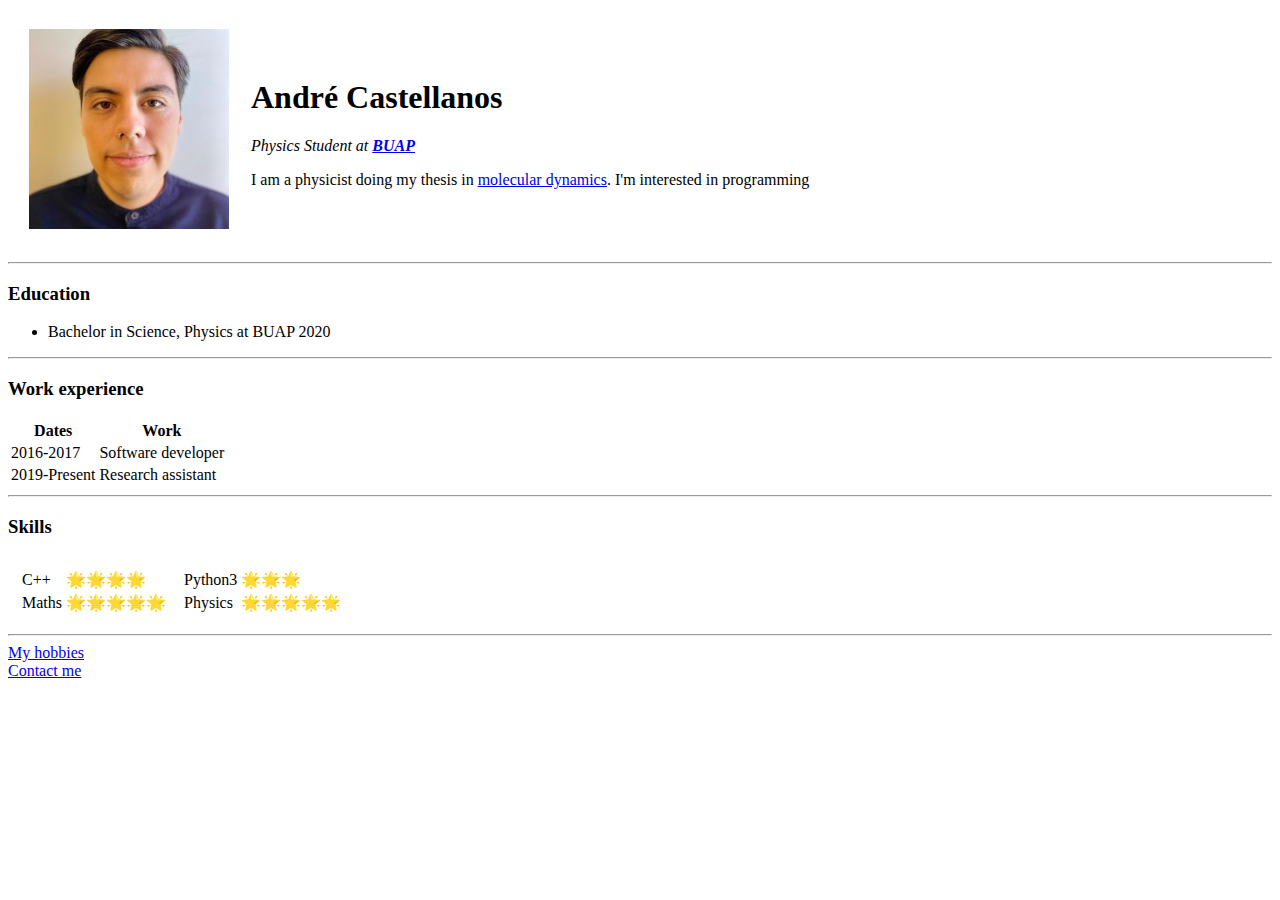
==== index.html @ ab7dbd69 "Added initial cv website files" ====
<!DOCTYPE html>
<html lang="en" dir="ltr">

<head>
  <meta charset="utf-8">
  <title>André's Personal Site</title>
</head>

<body>
  <table cellspacing="20">
    <tbody>
      <tr>
        <td><img src="profile_picture.jpeg" alt="Andre Profile Image"></td>
        <td>  <h1>André Castellanos</h1>
          <em><p>Physics Student at <strong><a href="https://www.buap.mx/">BUAP</a></strong></p></em>
          <p>I am a physicist doing my thesis in <a href="http://www.sklogwiki.org/SklogWiki/index.php/Molecular_dynamics">molecular dynamics</a>. I'm interested in programming</p>
        </td>
      </tr>
    </tbody>
  </table>
  <hr>
  <h3>Education</h3>
  <ul>
    <li>Bachelor in Science, Physics at BUAP 2020</li>
  </ul>
  <hr>
  <h3>Work experience</h3>
  <table>
    <thead>
      <tr>
        <th>Dates</th>
        <th>Work</th>
      </tr>
    </thead>
    <tbody>
      <tr>
        <td>2016-2017</td>
        <td>Software developer</td>
      </tr>
      <tr>
        <td>2019-Present</td>
        <td>Research assistant</td>
      </tr>
    </tbody>
    <tfoot>

    </tfoot>
  </table>
  <hr>
  <h3>Skills</h3>
  <table cellspacing="10">
    <tbody>
      <tr>
        <td>
          <table>
            <tr>
              <td>C++</td>
              <td>🌟🌟🌟🌟</td>
            </tr>
            <tr>
              <td>Maths</td>
              <td>🌟🌟🌟🌟🌟</td>
            </tr>
          </table>
        </td>
        <td>
          <table>
            <tr>
              <td>Python3</td>
              <td>🌟🌟🌟</td>
            </tr>
            <tr>
              <td>Physics</td>
              <td>🌟🌟🌟🌟🌟</td>
            </tr>
          </table>
        </td>
      </tr>
    </tbody>
  </table>
  <hr>
  <a href="hobbies.html">My hobbies</a>
  <br>
  <a href="contact.html">Contact me</a>
</body>

</html>
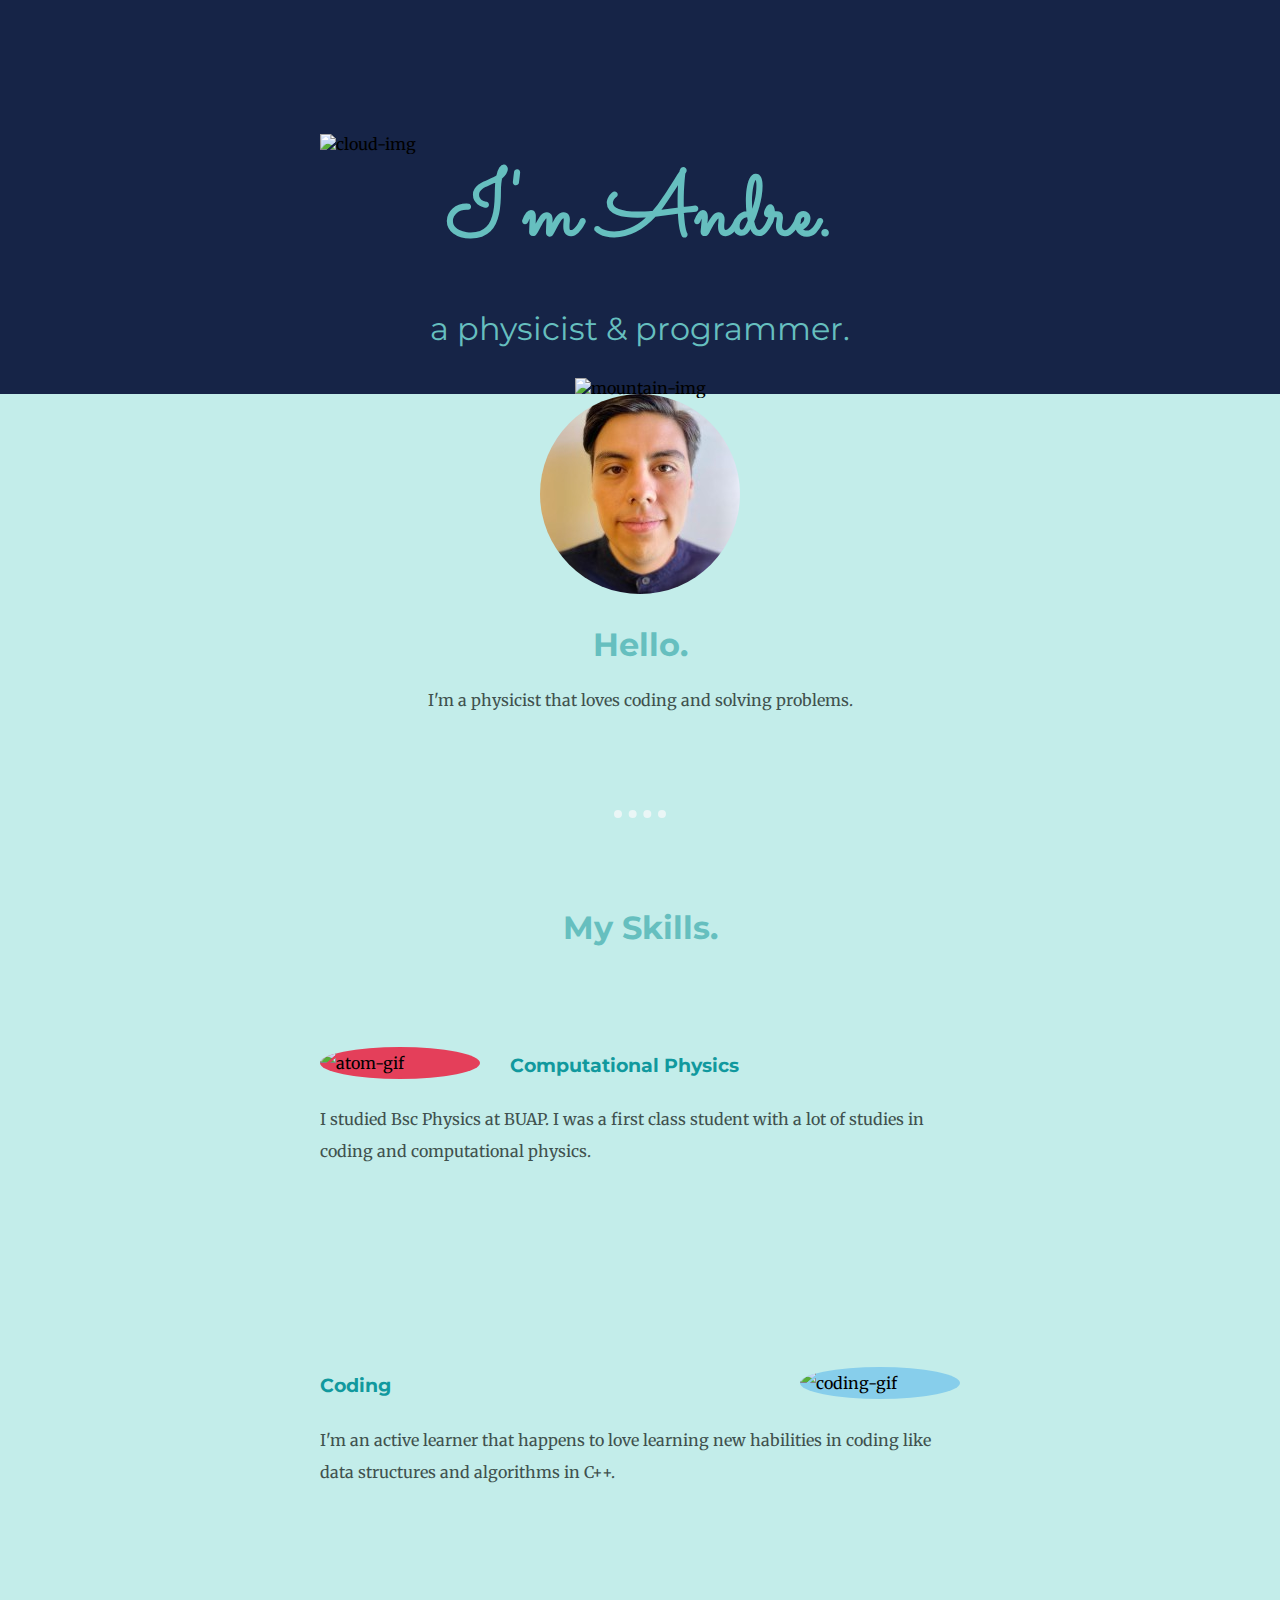
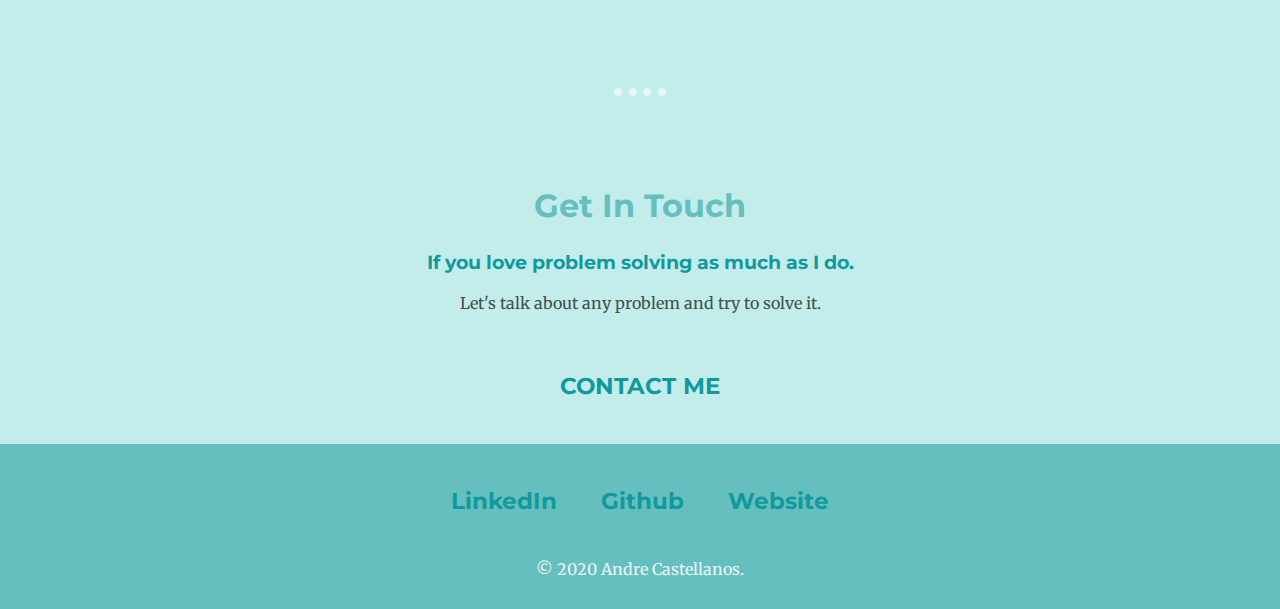
==== commit bbf22e8f: "new css style" ====
--- a/index.html
+++ b/index.html
@@ -3,85 +3,59 @@
 
 <head>
   <meta charset="utf-8">
-  <title>André's Personal Site</title>
+  <title>André Castellanos</title>
+  <link rel="stylesheet" href="css/styles.css">
+  <link rel="icon" href="images/favicon.ico">
+  <link href="https://fonts.googleapis.com/css?family=Merriweather|Montserrat|Sacramento&display=swap" rel="stylesheet">
 </head>
 
 <body>
-  <table cellspacing="20">
-    <tbody>
-      <tr>
-        <td><img src="profile_picture.jpeg" alt="Andre Profile Image"></td>
-        <td>  <h1>André Castellanos</h1>
-          <em><p>Physics Student at <strong><a href="https://www.buap.mx/">BUAP</a></strong></p></em>
-          <p>I am a physicist doing my thesis in <a href="http://www.sklogwiki.org/SklogWiki/index.php/Molecular_dynamics">molecular dynamics</a>. I'm interested in programming</p>
-        </td>
-      </tr>
-    </tbody>
-  </table>
-  <hr>
-  <h3>Education</h3>
-  <ul>
-    <li>Bachelor in Science, Physics at BUAP 2020</li>
-  </ul>
-  <hr>
-  <h3>Work experience</h3>
-  <table>
-    <thead>
-      <tr>
-        <th>Dates</th>
-        <th>Work</th>
-      </tr>
-    </thead>
-    <tbody>
-      <tr>
-        <td>2016-2017</td>
-        <td>Software developer</td>
-      </tr>
-      <tr>
-        <td>2019-Present</td>
-        <td>Research assistant</td>
-      </tr>
-    </tbody>
-    <tfoot>
 
-    </tfoot>
-  </table>
-  <hr>
-  <h3>Skills</h3>
-  <table cellspacing="10">
-    <tbody>
-      <tr>
-        <td>
-          <table>
-            <tr>
-              <td>C++</td>
-              <td>🌟🌟🌟🌟</td>
-            </tr>
-            <tr>
-              <td>Maths</td>
-              <td>🌟🌟🌟🌟🌟</td>
-            </tr>
-          </table>
-        </td>
-        <td>
-          <table>
-            <tr>
-              <td>Python3</td>
-              <td>🌟🌟🌟</td>
-            </tr>
-            <tr>
-              <td>Physics</td>
-              <td>🌟🌟🌟🌟🌟</td>
-            </tr>
-          </table>
-        </td>
-      </tr>
-    </tbody>
-  </table>
-  <hr>
-  <a href="hobbies.html">My hobbies</a>
-  <br>
-  <a href="contact.html">Contact me</a>
+  <div class="top-container">
+    <img class="top-cloud" src="images/cloud.png" alt="cloud-img">
+    <h1>I'm Andre.</h1>
+    <h2 class="a-description">a physicist & programmer.</h2>
+    <img class="bottom-cloud" src="images/cloud.png" alt="cloud-img">
+    <img class="mountain-img"src="images/mountain.png" alt="mountain-img">
+  </div>
+
+  <div class="middle-container">
+    <div class="profile">
+      <img src="images/profile_picture.jpeg" alt="img-profile" style="border-radius: 50%;">
+      <h2>Hello.</h2>
+      <p class="top-description">I'm a physicist that loves coding and solving problems.</p>
+    </div>
+    <hr>
+    <div class="skills">
+      <h2>My Skills.</h2>
+      <div class="skill-row">
+        <img class="gif-atom" src="images/atom.gif" alt="atom-gif">
+        <h3>Computational Physics</h3>
+        <p>I studied Bsc Physics at BUAP. I was a first class student with a lot of studies in coding and computational physics.</p>
+      </div>
+      <div class="skill-row">
+        <img class="gif-coding" src="images/coding.gif" alt="coding-gif">
+        <h3>Coding</h3>
+        <p>I'm an active learner that happens to love learning new habilities in coding like data structures and algorithms in C++.</p>
+      </div>
+    </div>
+    <hr>
+    <div class="contact-me">
+      <h2>Get In Touch</h2>
+      <h3>If you love problem solving as much as I do.</h3>
+      <p>Let's talk about any problem and try to solve it.</p>
+      <a class="btn" href="mailto:acastellanos@gmail.com">CONTACT ME</a>
+    </div>
+  </div>
+
+
+  <div class="bottom-container">
+    <a class="footer-link" href="https://www.linkedin.com/in/acastellanos95/">LinkedIn</a>
+    <a class="footer-link" href="https://github.com/acastellanos95">Github</a>
+    <a class="footer-link" href="https://acastellanos95.github.io/my-personal-site/">Website</a>
+    <p>© 2020 Andre Castellanos.</p>
+  </div>
+
 </body>
 
 </html>
--- a/css/styles.css
+++ b/css/styles.css
@@ -0,0 +1,149 @@
+body {
+  margin: 0;
+  text-align: center;
+  font-family: 'Merriweather', serif;
+}
+
+p {
+  color: #40514E;
+}
+
+h1 {
+  margin: 50px auto 0;
+  font-family: 'Sacramento', cursive;
+  font-size: 5.625rem;
+  color: #66bfbf;
+}
+
+h2 {
+  font-family: 'Montserrat', sans-serif;
+  font-size: 2rem;
+  color: #66bfbf;
+}
+
+h3 {
+  font-family: 'Montserrat', sans-serif;
+  color: #11999E;
+}
+a {
+  color: #11999E;
+  text-decoration: none;
+  font-weight: bold;
+  line-height: 5;
+  padding: 0 20px 0;
+  font-family: 'Montserrat', sans-serif;
+  font-size: 23px;
+}
+
+.a-description {
+  font-weight: normal;
+}
+
+.gif-atom {
+  background-color: #e43f5a;
+  border-radius: 50%;
+  width: 25%;
+  float: left;
+  margin-right: 30px;
+}
+
+.gif-coding {
+  background-color: skyblue;
+  border-radius: 50%;
+  width: 25%;
+  float: right;
+  margin-left: 30px;
+}
+
+.top-container {
+  background-color: #162447;
+  position: relative;
+  padding-top: 100px;
+}
+
+.middle-container {
+  background-color: #c3edea;
+}
+
+.bottom-container {
+  background-color: #66bfbf;
+}
+
+.bottom-container p {
+  color: #EAF6F6;
+  margin: 0;
+  padding-bottom: 30px;
+}
+
+hr {
+  margin-top: 100px;
+  margin-bottom: 90px;
+  border-style: dotted none none none;
+  border-top-width: 8px;
+  border-color: #EAF6F6;
+  width: 4%;
+}
+
+.skill-row {
+  width: 50%;
+  margin: 100px auto 200px;
+  text-align: left;
+  line-height: 2;
+}
+
+.pro {
+  text-decoration: underline;
+}
+
+.bottom-cloud {
+  position: absolute;
+  left: 20em;
+  bottom: 15em;
+}
+
+.top-cloud {
+  position: absolute;
+  right: 35%;
+  top: 10%;
+  display: none;
+}
+
+.mountain-img {
+  position: relative;
+  top: 4px;
+}
+
+.btn {
+   background: #C3EDEA;
+   background-image: -webkit-linear-gradient(top, #C3EDEA, #66BFBF);
+   background-image: -moz-linear-gradient(top, #C3EDEA, #66BFBF);
+   background-image: -ms-linear-gradient(top, #C3EDEA, #66BFBF);
+   background-image: -o-linear-gradient(top, #C3EDEA, #66BFBF);
+   background-image: linear-gradient(to bottom, #C3EDEA, #66BFBF);
+   -webkit-border-radius: 20px;
+   -moz-border-radius: 20px;
+   border-radius: 20px;
+   color: #FFFFFF;
+   font-family: Open Sans;
+   font-size: 40px;
+   font-weight: 100;
+   padding: 29px;
+   text-decoration: none;
+   display: inline-block;
+   cursor: pointer;
+   text-align: center;
+}
+
+.btn:hover {
+   border: solid #FFFFFF 1px;
+   background: #66BFBF;
+   background-image: -webkit-linear-gradient(top, #66BFBF, #C3EDEA);
+   background-image: -moz-linear-gradient(top, #66BFBF, #C3EDEA);
+   background-image: -ms-linear-gradient(top, #66BFBF, #C3EDEA);
+   background-image: -o-linear-gradient(top, #66BFBF, #C3EDEA);
+   background-image: linear-gradient(to bottom, #66BFBF, #C3EDEA);
+   -webkit-border-radius: 20px;
+   -moz-border-radius: 20px;
+   border-radius: 20px;
+   text-decoration: none;
+}
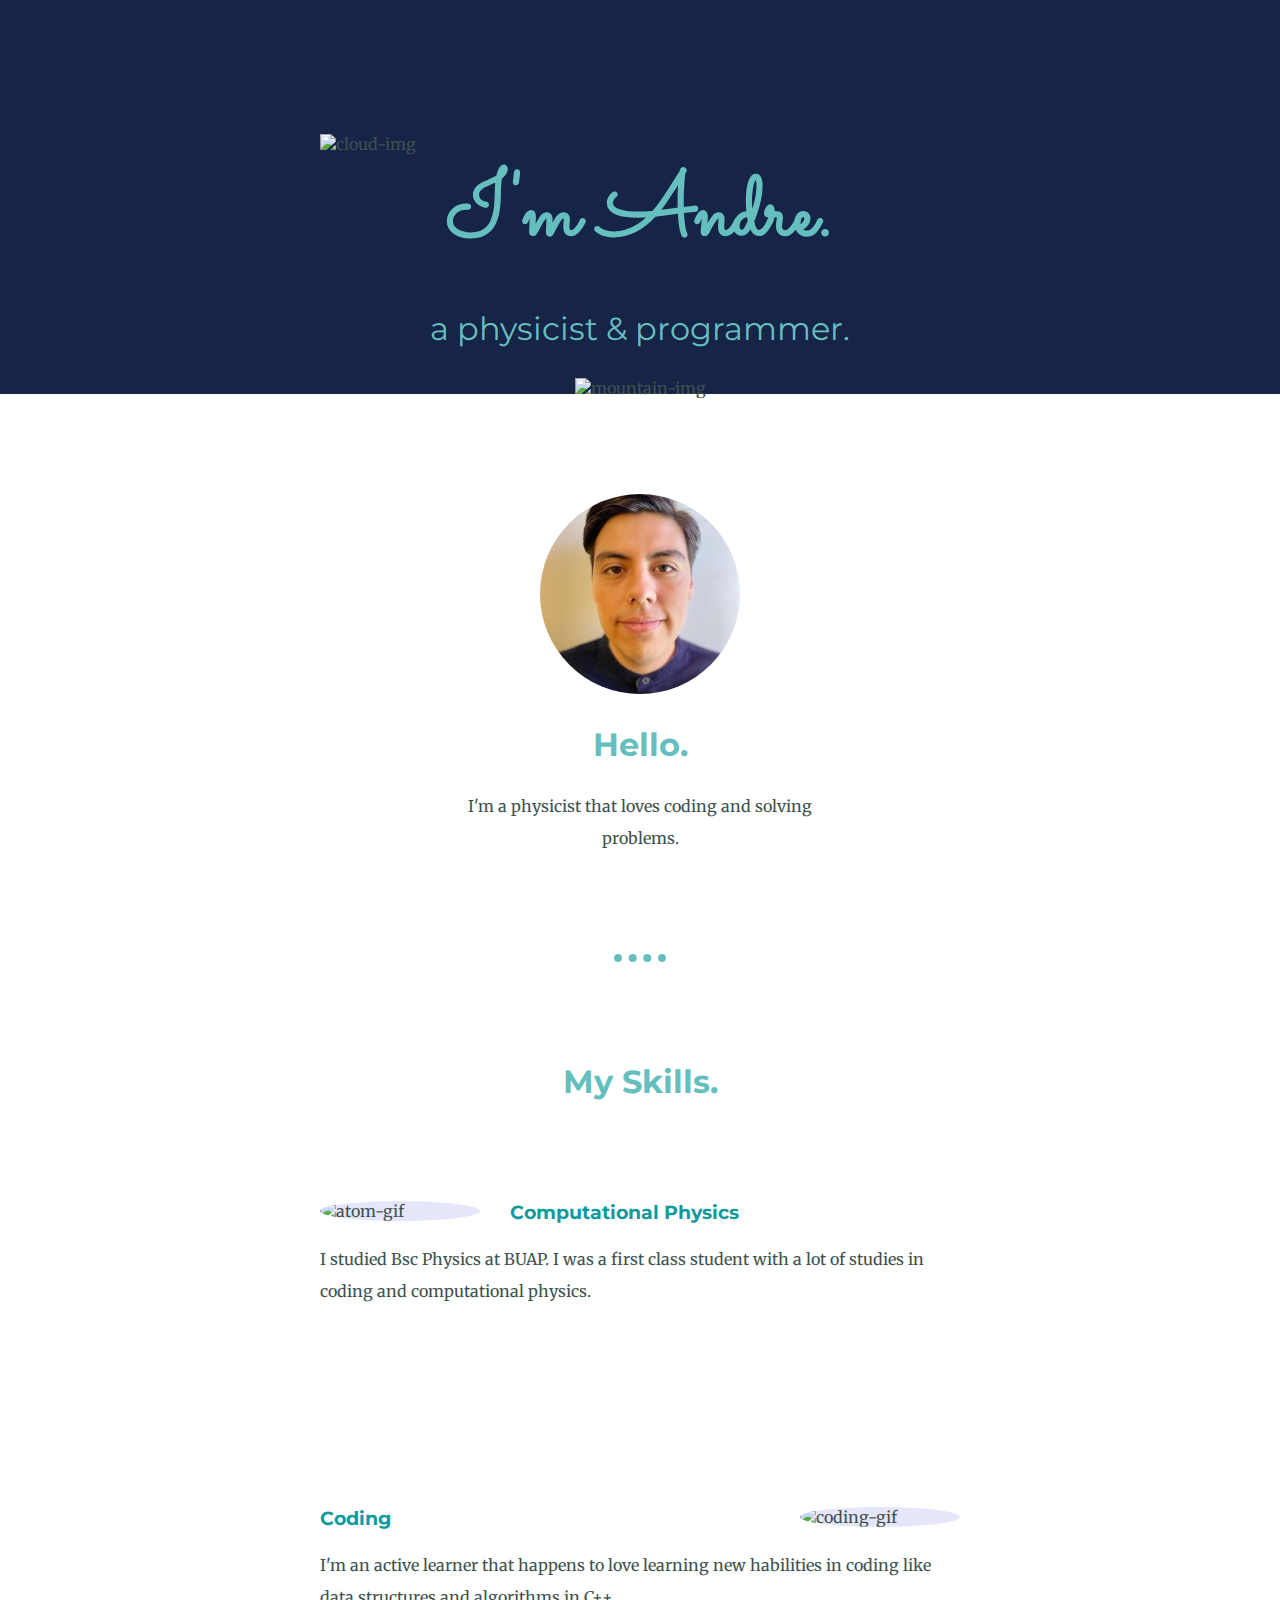
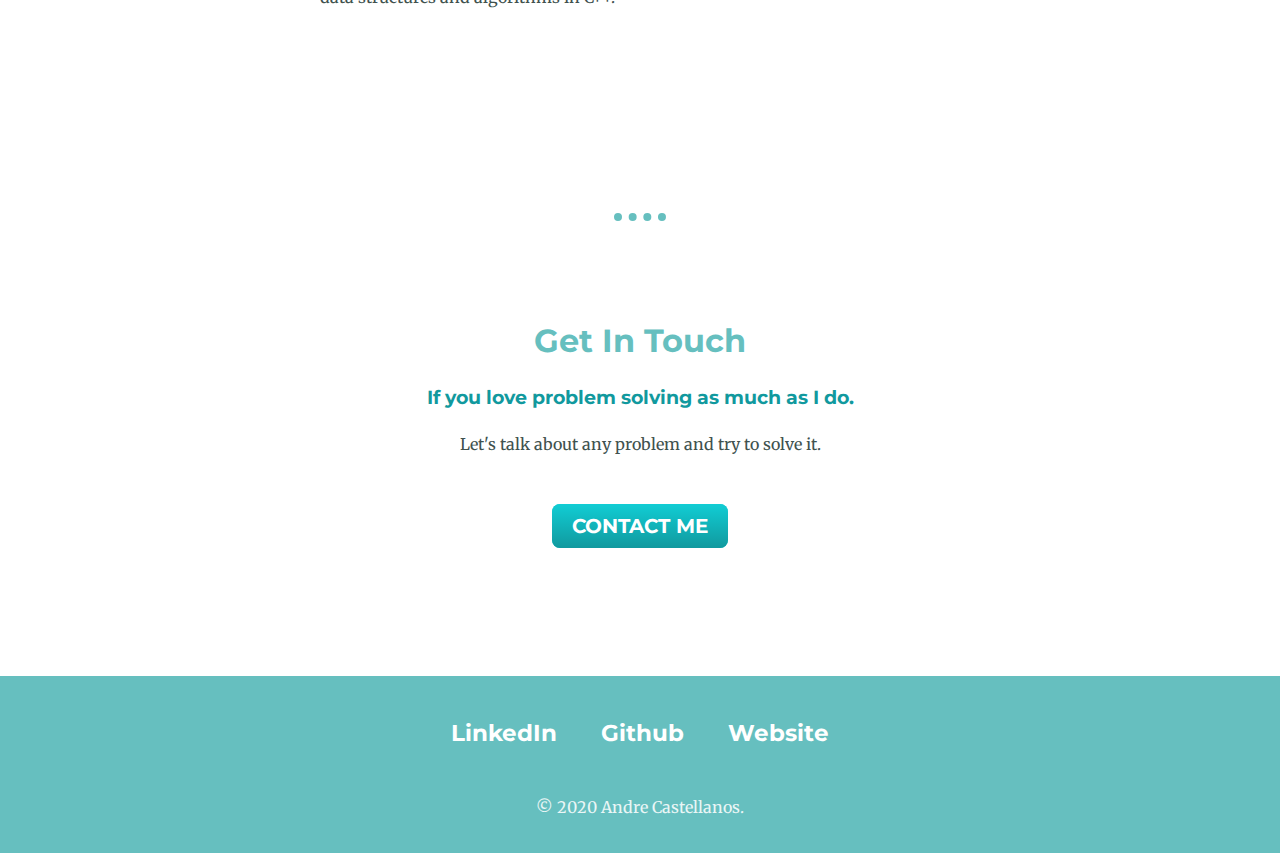
==== commit 04cf8cad: "new css style and new colors" ====
--- a/index.html
+++ b/index.html
@@ -21,7 +21,7 @@
 
   <div class="middle-container">
     <div class="profile">
-      <img src="images/profile_picture.jpeg" alt="img-profile" style="border-radius: 50%;">
+      <img class="profile-picture" src="images/profile_picture.jpeg" alt="img-profile" style="border-radius: 50%;">
       <h2>Hello.</h2>
       <p class="top-description">I'm a physicist that loves coding and solving problems.</p>
     </div>
--- a/css/styles.css
+++ b/css/styles.css
@@ -1,11 +1,17 @@
 body {
   margin: 0;
+  color: #40514E;
   text-align: center;
   font-family: 'Merriweather', serif;
 }
 
+.top-description {
+  width: 30%;
+  margin: auto;
+}
+
 p {
-  color: #40514E;
+  line-height: 2;
 }
 
 h1 {
@@ -40,7 +46,7 @@
 }
 
 .gif-atom {
-  background-color: #e43f5a;
+  background-color: lavender;
   border-radius: 50%;
   width: 25%;
   float: left;
@@ -48,7 +54,7 @@
 }
 
 .gif-coding {
-  background-color: skyblue;
+  background-color: lavender;
   border-radius: 50%;
   width: 25%;
   float: right;
@@ -62,11 +68,16 @@
 }
 
 .middle-container {
-  background-color: #c3edea;
+  padding: 100px 0;
+  background-color: white;
 }
 
 .bottom-container {
   background-color: #66bfbf;
+}
+
+.bottom-container a{
+  color: white;
 }
 
 .bottom-container p {
@@ -77,10 +88,10 @@
 
 hr {
   margin-top: 100px;
-  margin-bottom: 90px;
+  margin-bottom: 100px;
   border-style: dotted none none none;
   border-top-width: 8px;
-  border-color: #EAF6F6;
+  border-color: #66bfbf;
   width: 4%;
 }
 
@@ -88,7 +99,6 @@
   width: 50%;
   margin: 100px auto 200px;
   text-align: left;
-  line-height: 2;
 }
 
 .pro {
@@ -114,36 +124,28 @@
 }
 
 .btn {
-   background: #C3EDEA;
-   background-image: -webkit-linear-gradient(top, #C3EDEA, #66BFBF);
-   background-image: -moz-linear-gradient(top, #C3EDEA, #66BFBF);
-   background-image: -ms-linear-gradient(top, #C3EDEA, #66BFBF);
-   background-image: -o-linear-gradient(top, #C3EDEA, #66BFBF);
-   background-image: linear-gradient(to bottom, #C3EDEA, #66BFBF);
-   -webkit-border-radius: 20px;
-   -moz-border-radius: 20px;
-   border-radius: 20px;
-   color: #FFFFFF;
-   font-family: Open Sans;
-   font-size: 40px;
-   font-weight: 100;
-   padding: 29px;
-   text-decoration: none;
-   display: inline-block;
-   cursor: pointer;
-   text-align: center;
+  background: #11cdd4;
+  background-image: -webkit-linear-gradient(top, #11cdd4, #11999e);
+  background-image: -moz-linear-gradient(top, #11cdd4, #11999e);
+  background-image: -ms-linear-gradient(top, #11cdd4, #11999e);
+  background-image: -o-linear-gradient(top, #11cdd4, #11999e);
+  background-image: linear-gradient(to bottom, #11cdd4, #11999e);
+  -webkit-border-radius: 8;
+  -moz-border-radius: 8;
+  border-radius: 8px;
+  font-family: 'Montserrat', sans-serif;
+  color: #ffffff;
+  font-size: 20px;
+  padding: 10px 20px 10px 20px;
+  text-decoration: none;
 }
 
 .btn:hover {
-   border: solid #FFFFFF 1px;
-   background: #66BFBF;
-   background-image: -webkit-linear-gradient(top, #66BFBF, #C3EDEA);
-   background-image: -moz-linear-gradient(top, #66BFBF, #C3EDEA);
-   background-image: -ms-linear-gradient(top, #66BFBF, #C3EDEA);
-   background-image: -o-linear-gradient(top, #66BFBF, #C3EDEA);
-   background-image: linear-gradient(to bottom, #66BFBF, #C3EDEA);
-   -webkit-border-radius: 20px;
-   -moz-border-radius: 20px;
-   border-radius: 20px;
-   text-decoration: none;
+  background: #30e3cb;
+  background-image: -webkit-linear-gradient(top, #30e3cb, #2bc4ad);
+  background-image: -moz-linear-gradient(top, #30e3cb, #2bc4ad);
+  background-image: -ms-linear-gradient(top, #30e3cb, #2bc4ad);
+  background-image: -o-linear-gradient(top, #30e3cb, #2bc4ad);
+  background-image: linear-gradient(to bottom, #30e3cb, #2bc4ad);
+  text-decoration: none;
 }
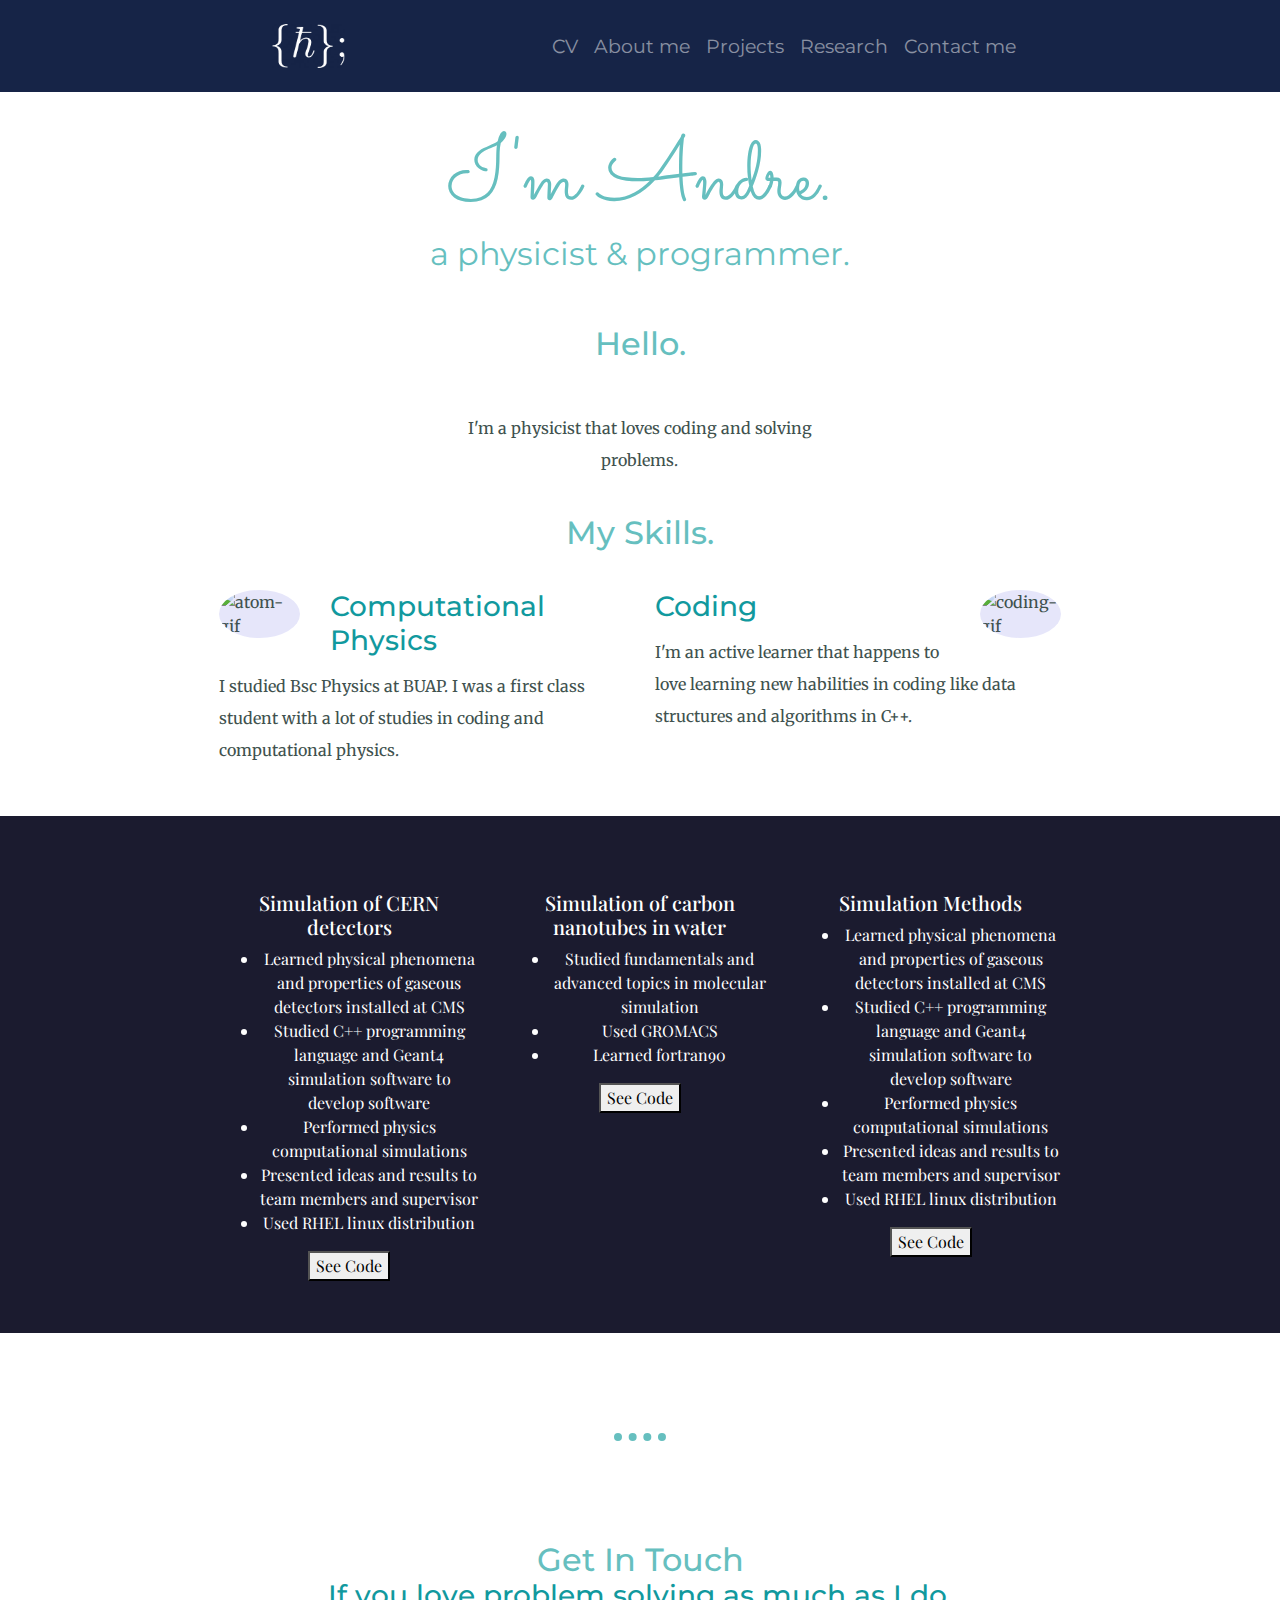
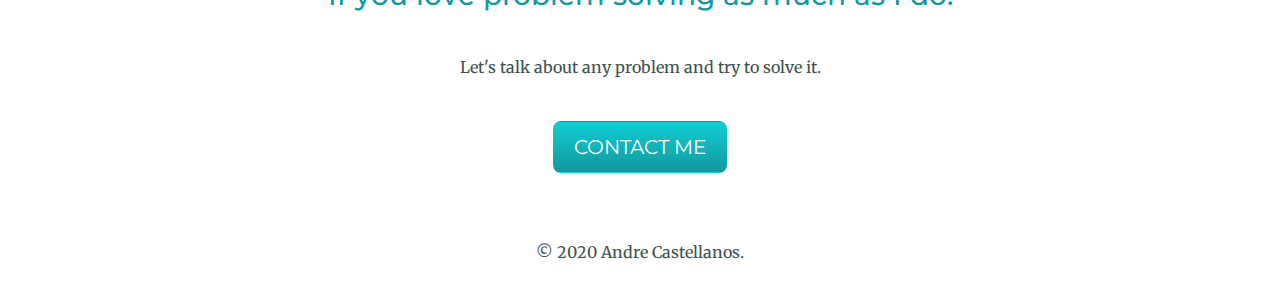
==== commit 6231259b: "new navbar fixed on top" ====
--- a/index.html
+++ b/index.html
@@ -4,41 +4,155 @@
 <head>
   <meta charset="utf-8">
   <title>André Castellanos</title>
+  <!-- bootstrap CSS -->
+  <link rel="stylesheet" href="https://stackpath.bootstrapcdn.com/bootstrap/4.4.1/css/bootstrap.min.css" integrity="sha384-Vkoo8x4CGsO3+Hhxv8T/Q5PaXtkKtu6ug5TOeNV6gBiFeWPGFN9MuhOf23Q9Ifjh" crossorigin="anonymous">
+  <!-- my CSS -->
   <link rel="stylesheet" href="css/styles.css">
+  <!-- my favicon -->
   <link rel="icon" href="images/favicon.ico">
+  <!-- google fonts -->
   <link href="https://fonts.googleapis.com/css?family=Merriweather|Montserrat|Sacramento&display=swap" rel="stylesheet">
+  <link href="https://fonts.googleapis.com/css?family=Playfair+Display&display=swap" rel="stylesheet">
 </head>
 
 <body>
 
-  <div class="top-container">
-    <img class="top-cloud" src="images/cloud.png" alt="cloud-img">
-    <h1>I'm Andre.</h1>
-    <h2 class="a-description">a physicist & programmer.</h2>
-    <img class="bottom-cloud" src="images/cloud.png" alt="cloud-img">
-    <img class="mountain-img"src="images/mountain.png" alt="mountain-img">
-  </div>
+      <nav class="navbar navbar-expand-lg navbar-dark ml-0 fixed-top">
 
-  <div class="middle-container">
+        <a class="navbar-brand" href="index.html">
+          <img src="images/logo.png" alt="logo-image" id="logo-img">
+        </a>
+
+        <button class="navbar-toggler" type="button" data-toggle="collapse" data-target="#navbarpage">
+            <span class="navbar-toggler-icon"></span>
+        </button>
+
+        <div class="collapse navbar-collapse" id="navbarpage">
+
+          <ul class="navbar-nav ml-auto">
+            <li class="nav-item">
+              <a class="nav-link" href="https://drive.google.com/file/d/1sCHyJpq87VKnGW3nmhM01ti48QiJ2Z1y/view?usp=sharing" target="_blank">CV</a>
+            </li>
+            <li class="nav-item">
+              <a class="nav-link" href="#about-me">About me</a>
+            </li>
+            <li class="nav-item">
+              <a class="nav-link" href="#projects">Projects</a>
+            </li>
+            <li class="nav-item">
+              <a class="nav-link" href="">Research</a>
+            </li>
+            <li class="nav-item">
+              <a class="nav-link" href="">Contact me</a>
+            </li>
+          </ul>
+
+        </div>
+      </nav>
+
+
+    <div class="container-fluid">
+      <h1>I'm Andre.</h1>
+      <h2 class="a-description">a physicist & programmer.</h2>
+    </div>
+
+
+  <section id="about-me">
     <div class="profile">
-      <img class="profile-picture" src="images/profile_picture.jpeg" alt="img-profile" style="border-radius: 50%;">
       <h2>Hello.</h2>
       <p class="top-description">I'm a physicist that loves coding and solving problems.</p>
     </div>
-    <hr>
-    <div class="skills">
-      <h2>My Skills.</h2>
-      <div class="skill-row">
-        <img class="gif-atom" src="images/atom.gif" alt="atom-gif">
-        <h3>Computational Physics</h3>
-        <p>I studied Bsc Physics at BUAP. I was a first class student with a lot of studies in coding and computational physics.</p>
+    <div class="container-fluid">
+      <div class="row">
+        <div class="col-lg-12 skills-heading">
+          <h2>My Skills.</h2>
+        </div>
       </div>
-      <div class="skill-row">
-        <img class="gif-coding" src="images/coding.gif" alt="coding-gif">
-        <h3>Coding</h3>
-        <p>I'm an active learner that happens to love learning new habilities in coding like data structures and algorithms in C++.</p>
+      <div class="row">
+        <div class="col-lg-6 skills-row">
+          <img class="gif-atom" src="images/atom.gif" alt="atom-gif">
+          <h3>Computational Physics</h3>
+          <p>I studied Bsc Physics at BUAP. I was a first class student with a lot of studies in coding and computational physics.</p>
+        </div>
+        <div class="col-lg-6 skills-row">
+          <img class="gif-coding" src="images/coding.gif" alt="coding-gif">
+          <h3>Coding</h3>
+          <p>I'm an active learner that happens to love learning new habilities in coding like data structures and algorithms in C++.</p>
+        </div>
       </div>
     </div>
+  </section>
+
+  <!-- <section id="about-me">
+    <div class="container-fluid">
+      <div id="carouselaboutme" class="carousel slide" data-ride="carousel">
+        <div class="carousel-inner">
+          <div class="carousel-item active">
+            <h2>I graduated in B.Sc. Physics at BUAP.</h2>
+            <img class="molecule-img" src="images/molecula.png" alt="molecula-image">
+            <h3>I specialized in computational physics.</h3>
+          </div>
+          <div class="carousel-item">
+            <h3>Achievements</h3>
+          </div>
+          <div class="carousel-item">
+            <h3>Workshops and Courses</h3>
+          </div>
+        </div>
+        <a class="carousel-control-prev" href="#carouselaboutme" role="button" data-slide="prev">
+          <span class="carousel-control-prev-icon" aria-hidden="true"></span>
+          <span class="sr-only">Previous</span>
+        </a>
+        <a class="carousel-control-next" href="#carouselaboutme" role="button" data-slide="next">
+          <span class="carousel-control-next-icon" aria-hidden="true"></span>
+          <span class="sr-only">Next</span>
+        </a>
+      </div>
+    </div>
+  </section> -->
+
+  <!-- Projects Section -->
+
+  <section id="projects">
+    <div class="container-fluid">
+      <div class="row">
+        <div class="col-lg-4 col-md-6">
+          <img src="" alt="">
+          <h5>Simulation of CERN detectors</h5>
+          <ul>
+            <li>Learned physical phenomena and properties of gaseous detectors installed at CMS</li>
+            <li>Studied C++ programming language and Geant4 simulation software to develop software</li>
+            <li>Performed physics computational simulations</li>
+            <li>Presented ideas and results to team members and supervisor</li>
+            <li>Used RHEL linux distribution</li>
+          </ul>
+          <button type="button" name="button">See Code</button>
+        </div>
+        <div class="col-lg-4 col-md-6">
+          <img src="" alt="">
+          <h5>Simulation of carbon nanotubes in water</h5>
+          <ul>
+            <li>Studied fundamentals and advanced topics in molecular simulation</li>
+            <li>Used GROMACS</li>
+            <li>Learned fortran90</li>
+          </ul>
+          <button type="button" name="button">See Code</button>
+        </div>
+        <div class="col-lg-4 col-md-6">
+          <img src="" alt="">
+          <h5>Simulation Methods</h5>
+          <ul>
+            <li>Learned physical phenomena and properties of gaseous detectors installed at CMS</li>
+            <li>Studied C++ programming language and Geant4 simulation software to develop software</li>
+            <li>Performed physics computational simulations</li>
+            <li>Presented ideas and results to team members and supervisor</li>
+            <li>Used RHEL linux distribution</li>
+          </ul>
+          <button type="button" name="button">See Code</button>
+        </div>
+      </div>
+    </div>
+  </section>
     <hr>
     <div class="contact-me">
       <h2>Get In Touch</h2>
@@ -46,16 +160,23 @@
       <p>Let's talk about any problem and try to solve it.</p>
       <a class="btn" href="mailto:acastellanos@gmail.com">CONTACT ME</a>
     </div>
-  </div>
 
 
   <div class="bottom-container">
-    <a class="footer-link" href="https://www.linkedin.com/in/acastellanos95/">LinkedIn</a>
-    <a class="footer-link" href="https://github.com/acastellanos95">Github</a>
-    <a class="footer-link" href="https://acastellanos95.github.io/my-personal-site/">Website</a>
+    <a class="footer-link" target="_blank" href="https://www.linkedin.com/in/acastellanos95/">LinkedIn</a>
+    <a class="footer-link" target="_blank" href="https://github.com/acastellanos95">Github</a>
+    <a class="footer-link" target="_blank" href="https://acastellanos95.github.io/my-personal-site/">Website</a>
     <p>© 2020 Andre Castellanos.</p>
   </div>
-
+  <!-- awesome fonts -->
+  <script src="https://kit.fontawesome.com/900ac71d5e.js" crossorigin="anonymous"></script>
+  <!-- CSS -->
+  <script src="https://code.jquery.com/jquery-3.4.1.slim.min.js" integrity="sha384-J6qa4849blE2+poT4WnyKhv5vZF5SrPo0iEjwBvKU7imGFAV0wwj1yYfoRSJoZ+n" crossorigin="anonymous"></script>
+  <script src="https://cdn.jsdelivr.net/npm/popper.js@1.16.0/dist/umd/popper.min.js" integrity="sha384-Q6E9RHvbIyZFJoft+2mJbHaEWldlvI9IOYy5n3zV9zzTtmI3UksdQRVvoxMfooAo" crossorigin="anonymous"></script>
+  <script src="https://stackpath.bootstrapcdn.com/bootstrap/4.4.1/js/bootstrap.min.js" integrity="sha384-wfSDF2E50Y2D1uUdj0O3uMBJnjuUD4Ih7YwaYd1iqfktj0Uod8GCExl3Og8ifwB6" crossorigin="anonymous"></script>
+  <!-- Jquery -->
+  <script src="https://ajax.googleapis.com/ajax/libs/jquery/3.5.1/jquery.min.js"></script>
+  <script src="js/index.js" charset="utf-8"></script>
 </body>
 
 </html>
--- a/css/styles.css
+++ b/css/styles.css
@@ -1,13 +1,17 @@
+html {
+  scroll-behavior: smooth;
+}
+
 body {
-  margin: 0;
+  padding-top: 6%;
   color: #40514E;
   text-align: center;
   font-family: 'Merriweather', serif;
 }
 
-.top-description {
-  width: 30%;
-  margin: auto;
+a {
+  color: #fff;
+  text-decoration: none;
 }
 
 p {
@@ -31,14 +35,94 @@
   font-family: 'Montserrat', sans-serif;
   color: #11999E;
 }
-a {
-  color: #11999E;
-  text-decoration: none;
-  font-weight: bold;
-  line-height: 5;
-  padding: 0 20px 0;
+
+.container-fluid {
+  padding: 0 15%;
+}
+
+/* navigation bar */
+.nav-link {
   font-family: 'Montserrat', sans-serif;
-  font-size: 23px;
+  font-weight: 400;
+  font-size: 1.2rem;
+}
+
+.navbar {
+  background-color: #162447;
+  padding: 1.5% 20%;
+}
+
+#logo-img {
+  width: 70%;
+}
+
+/* Who am I section */
+
+#whoami .container-fluid {
+  background-color: #162447;
+  padding: 5% 7%;
+}
+
+#whoami h1, h2 {
+  margin: 0;
+}
+
+/* About me */
+
+#about-me {
+  background-color: #fff;
+  margin: 3% 3%;
+}
+
+#about-me h2, p{
+  line-height: 2;
+  margin: 3% 0;
+}
+
+.skills-heading {
+  text-align: center;
+}
+
+.skills-row {
+  text-align: left;
+}
+
+/* #about-me {
+  background-color: #162447;
+}
+
+#about-me .container-fluid {
+  padding: 3.2% 17%;
+}
+
+#about-me h2{
+  font-size: 2rem;
+  color: #fff;
+}
+
+#about-me h3{
+  font-size: 1.3rem;
+  color: #fff;
+}
+
+.molecule-img {
+  width: 10%;
+  border-radius: 50%;
+  margin: 20px;
+} */
+
+/* Projects */
+
+#projects {
+  background-color: #1b1b2f;
+  padding: 4% 3%;
+  color: white;
+  font-family: 'Playfair Display', serif;
+}
+
+.top-description {
+  width: 30%;
+  margin: auto;
 }
 
 .a-description {
@@ -48,7 +132,7 @@
 .gif-atom {
   background-color: lavender;
   border-radius: 50%;
-  width: 25%;
+  width: 20%;
   float: left;
   margin-right: 30px;
 }
@@ -56,34 +140,9 @@
 .gif-coding {
   background-color: lavender;
   border-radius: 50%;
-  width: 25%;
+  width: 20%;
   float: right;
   margin-left: 30px;
-}
-
-.top-container {
-  background-color: #162447;
-  position: relative;
-  padding-top: 100px;
-}
-
-.middle-container {
-  padding: 100px 0;
-  background-color: white;
-}
-
-.bottom-container {
-  background-color: #66bfbf;
-}
-
-.bottom-container a{
-  color: white;
-}
-
-.bottom-container p {
-  color: #EAF6F6;
-  margin: 0;
-  padding-bottom: 30px;
 }
 
 hr {
@@ -103,24 +162,6 @@
 
 .pro {
   text-decoration: underline;
-}
-
-.bottom-cloud {
-  position: absolute;
-  left: 20em;
-  bottom: 15em;
-}
-
-.top-cloud {
-  position: absolute;
-  right: 35%;
-  top: 10%;
-  display: none;
-}
-
-.mountain-img {
-  position: relative;
-  top: 4px;
 }
 
 .btn {
